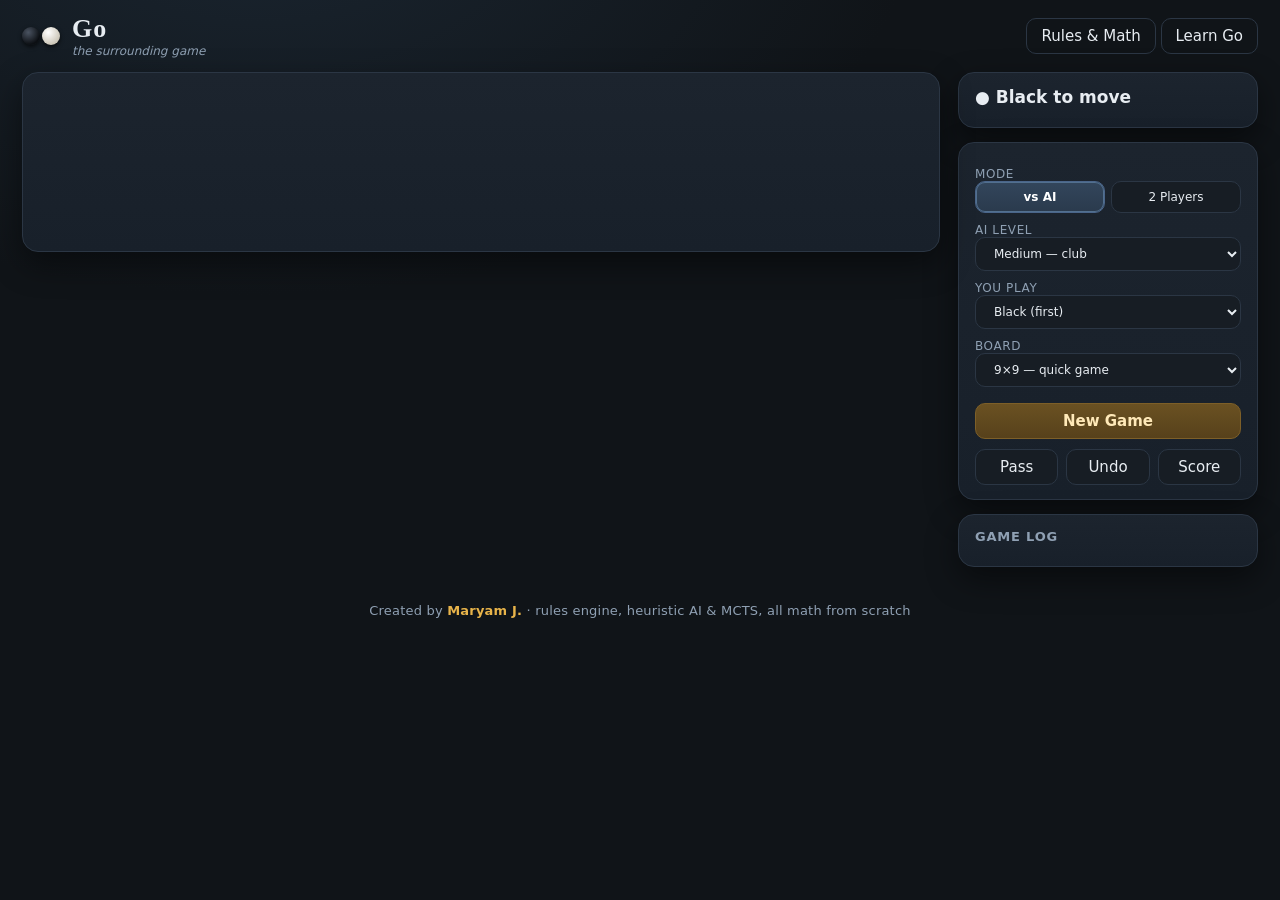
==== static/index.html @ 0ea75865 "Go — the Surrounding Game: rules engine, four AI levels, desktop + web apps Full Go (Baduk/Weiqi) im" ====
<!DOCTYPE html>
<html lang="en">
<head>
<meta charset="utf-8">
<meta name="viewport" content="width=device-width, initial-scale=1">
<title>Go — the Surrounding Game</title>
<link rel="icon" href="data:image/svg+xml,%3Csvg xmlns='http://www.w3.org/2000/svg' viewBox='0 0 32 32'%3E%3Crect width='32' height='32' rx='6' fill='%23d8a04a'/%3E%3Ccircle cx='12' cy='12' r='6' fill='%23111'/%3E%3Ccircle cx='21' cy='20' r='6' fill='%23f6f2e8'/%3E%3C/svg%3E">
<link rel="stylesheet" href="style.css">
</head>
<body>
<header>
  <div class="brand">
    <span class="logo"><i class="dot b"></i><i class="dot w"></i></span>
    <div>
      <h1>Go</h1>
      <p>the surrounding game</p>
    </div>
  </div>
  <nav>
    <button id="btn-rules" class="ghost">Rules &amp; Math</button>
    <button id="btn-learn" class="ghost">Learn Go</button>
  </nav>
</header>

<main>
  <section class="board-wrap card">
    <canvas id="board"></canvas>
    <div id="thinking" class="hidden"><span class="spinner"></span> AI is thinking…</div>
    <div id="toast" class="hidden"></div>
  </section>

  <aside class="panel">
    <div class="card status">
      <div id="turn" class="turn">● Black to move</div>
      <div id="meta" class="meta"></div>
    </div>

    <div class="card settings">
      <label>Mode
        <div class="seg">
          <button id="m-ai" class="on">vs AI</button>
          <button id="m-2p">2 Players</button>
        </div>
      </label>
      <div id="ai-only">
        <label>AI level
          <select id="level">
            <option value="easy">Easy — beginner</option>
            <option value="medium" selected>Medium — club</option>
            <option value="hard">Hard — strong attacks</option>
            <option value="master">Master — MCTS search</option>
          </select>
        </label>
        <label>You play
          <select id="color">
            <option value="1" selected>Black (first)</option>
            <option value="-1">White (+7.5 komi)</option>
          </select>
        </label>
      </div>
      <label>Board
        <select id="size">
          <option value="9" selected>9×9 — quick game</option>
          <option value="13">13×13 — balanced</option>
          <option value="19">19×19 — full board</option>
        </select>
      </label>
      <button id="btn-new" class="primary">New Game</button>
      <div class="row">
        <button id="btn-pass">Pass</button>
        <button id="btn-undo">Undo</button>
        <button id="btn-score">Score</button>
      </div>
    </div>

    <div class="card log">
      <h3>Game log</h3>
      <ul id="log"></ul>
    </div>
  </aside>
</main>

<footer class="credit">Created by <b>Maryam J.</b> · rules engine, heuristic AI &amp; MCTS, all math from scratch</footer>

<dialog id="dlg-rules"><div class="dlg-body"><h2>Rules, Instructions &amp; Math</h2><div id="rules-text"></div><p class="credit dlg-credit">Created by <b>Maryam J.</b></p><form method="dialog"><button class="primary">Close</button></form></div></dialog>
<dialog id="dlg-score"><div class="dlg-body"><h2 id="score-title">Final score</h2><div id="score-text"></div><form method="dialog"><button class="primary">Close</button></form></div></dialog>
<dialog id="dlg-learn"><div class="dlg-body" id="dlg-learn-body"></div></dialog>

<script src="app.js"></script>
</body>
</html>
---- static/style.css ----
:root {
  --bg: #101418;
  --bg2: #171d24;
  --card: #1c242e;
  --line: #2b3644;
  --ink: #e8edf2;
  --muted: #8fa0b3;
  --accent: #e8b44a;
  --green: #5fbf8a;
  --red: #e06a5f;
  --wood1: #e0aa55;
  --wood2: #c78b33;
  --radius: 16px;
  font-size: 15px;
}

* { box-sizing: border-box; }

body {
  margin: 0;
  min-height: 100vh;
  background: radial-gradient(1200px 700px at 20% -10%, #1a2530 0%, var(--bg) 55%),
              var(--bg);
  color: var(--ink);
  font-family: "Segoe UI", system-ui, -apple-system, sans-serif;
}

header {
  display: flex; justify-content: space-between; align-items: center;
  padding: 14px 22px;
}
.brand { display: flex; gap: 12px; align-items: center; }
.brand h1 { margin: 0; font-family: Georgia, serif; font-size: 26px; letter-spacing: 1px; }
.brand p { margin: 0; color: var(--muted); font-size: 12px; font-style: italic; }
.logo { display: flex; gap: 2px; }
.dot { width: 18px; height: 18px; border-radius: 50%; display: inline-block; }
.dot.b { background: radial-gradient(circle at 35% 30%, #4a5361, #0c0f13 70%); box-shadow: 0 2px 4px #000a; }
.dot.w { background: radial-gradient(circle at 35% 30%, #ffffff, #c9c3b4 75%); box-shadow: 0 2px 4px #000a; }

button, select {
  font: inherit; color: var(--ink); border: 1px solid var(--line);
  background: var(--bg2); border-radius: 10px; padding: 8px 14px; cursor: pointer;
  transition: filter .15s, transform .05s;
}
button:hover, select:hover { filter: brightness(1.2); }
button:active { transform: scale(.97); }
button.primary { background: linear-gradient(180deg, #6a5122, #57411b); border-color: #7d5f28; color: #ffe9b8; font-weight: 600; }
button.ghost { background: transparent; }
button:disabled { opacity: .45; cursor: not-allowed; }

main {
  display: flex; gap: 18px; padding: 0 22px 26px; align-items: flex-start;
}
.card {
  background: linear-gradient(180deg, var(--card), #18202a);
  border: 1px solid var(--line); border-radius: var(--radius);
  box-shadow: 0 12px 32px #0007;
}

.board-wrap {
  position: relative; flex: 1 1 auto; display: flex; justify-content: center;
  padding: 14px; min-width: 0;
}
canvas { max-width: 100%; touch-action: manipulation; cursor: pointer; }

.panel { display: flex; flex-direction: column; gap: 14px; width: 300px; flex: 0 0 auto; }
.panel .card { padding: 14px 16px; }

.turn { font-size: 17px; font-weight: 600; }
.turn.thinking { color: var(--accent); }
.meta { color: var(--muted); font-size: 13px; margin-top: 6px; line-height: 1.5; }

.settings label { display: block; font-size: 12px; color: var(--muted); margin: 10px 0 4px; text-transform: uppercase; letter-spacing: .6px; }
.settings select { width: 100%; }
.seg { display: flex; gap: 6px; }
.seg button { flex: 1; }
.seg button.on { background: linear-gradient(180deg, #33465c, #2a3a4d); border-color: #4a658a; color: #fff; font-weight: 600; box-shadow: inset 0 0 0 1px #52708f; }
.row { display: flex; gap: 8px; margin-top: 10px; }
.row button { flex: 1; }
#btn-new { width: 100%; margin-top: 12px; }

.log { max-height: 220px; overflow: auto; }
.log h3 { margin: 0 0 8px; font-size: 13px; color: var(--muted); text-transform: uppercase; letter-spacing: .8px; }
.log ul { list-style: none; margin: 0; padding: 0; font-size: 13px; line-height: 1.7; }
.log li b { color: var(--accent); font-weight: 600; }
.log li.err { color: var(--red); }

#thinking {
  position: absolute; inset: 0; display: flex; gap: 10px; align-items: center; justify-content: center;
  background: #0d111688; backdrop-filter: blur(1px); border-radius: var(--radius);
  font-weight: 600; color: var(--accent);
}
.spinner { width: 18px; height: 18px; border: 3px solid #ffffff22; border-top-color: var(--accent); border-radius: 50%; animation: spin .8s linear infinite; }
@keyframes spin { to { transform: rotate(1turn); } }

#toast {
  position: absolute; left: 50%; bottom: 18px; transform: translateX(-50%);
  background: #2a1412; color: #ffd9d4; border: 1px solid #7e3a33;
  padding: 8px 16px; border-radius: 10px; font-size: 14px; max-width: 90%;
  animation: rise .2s ease-out;
}
@keyframes rise { from { opacity: 0; transform: translate(-50%, 8px); } }

dialog {
  border: 1px solid var(--line); border-radius: var(--radius);
  background: var(--card); color: var(--ink); max-width: 640px; width: min(92vw, 640px);
  padding: 0; margin: auto;
}
dialog::backdrop { background: #05070a99; backdrop-filter: blur(2px); }
.dlg-body { padding: 22px 26px; max-height: 80vh; overflow: auto; }
.dlg-body h2 { margin-top: 0; font-family: Georgia, serif; }
.dlg-body h3 { color: var(--accent); margin-bottom: 4px; }
.dlg-body pre {
  background: #10161d; border: 1px solid var(--line); border-radius: 10px;
  padding: 14px; overflow-x: auto; font-size: 13px; line-height: 1.55; white-space: pre-wrap;
}
.dlg-body .formula { color: #9fd0ff; }
.dlg-body button { margin-top: 12px; }
.lesson-nav { display: flex; gap: 8px; margin-top: 10px; }
.lesson-nav button { flex: 1; }
.mini-board { display: block; margin: 10px auto; border-radius: 12px; }

.hidden { display: none !important; }

.credit {
  text-align: center; padding: 10px 0 22px; font-size: 13px;
  color: var(--muted); letter-spacing: .2px;
}
.credit b { color: var(--accent); font-weight: 600; }
.dlg-credit { padding: 4px 0 0; }

@media (max-width: 900px) {
  main { flex-direction: column; }
  .panel { width: 100%; }
  header nav button { padding: 6px 10px; font-size: 13px; }
}
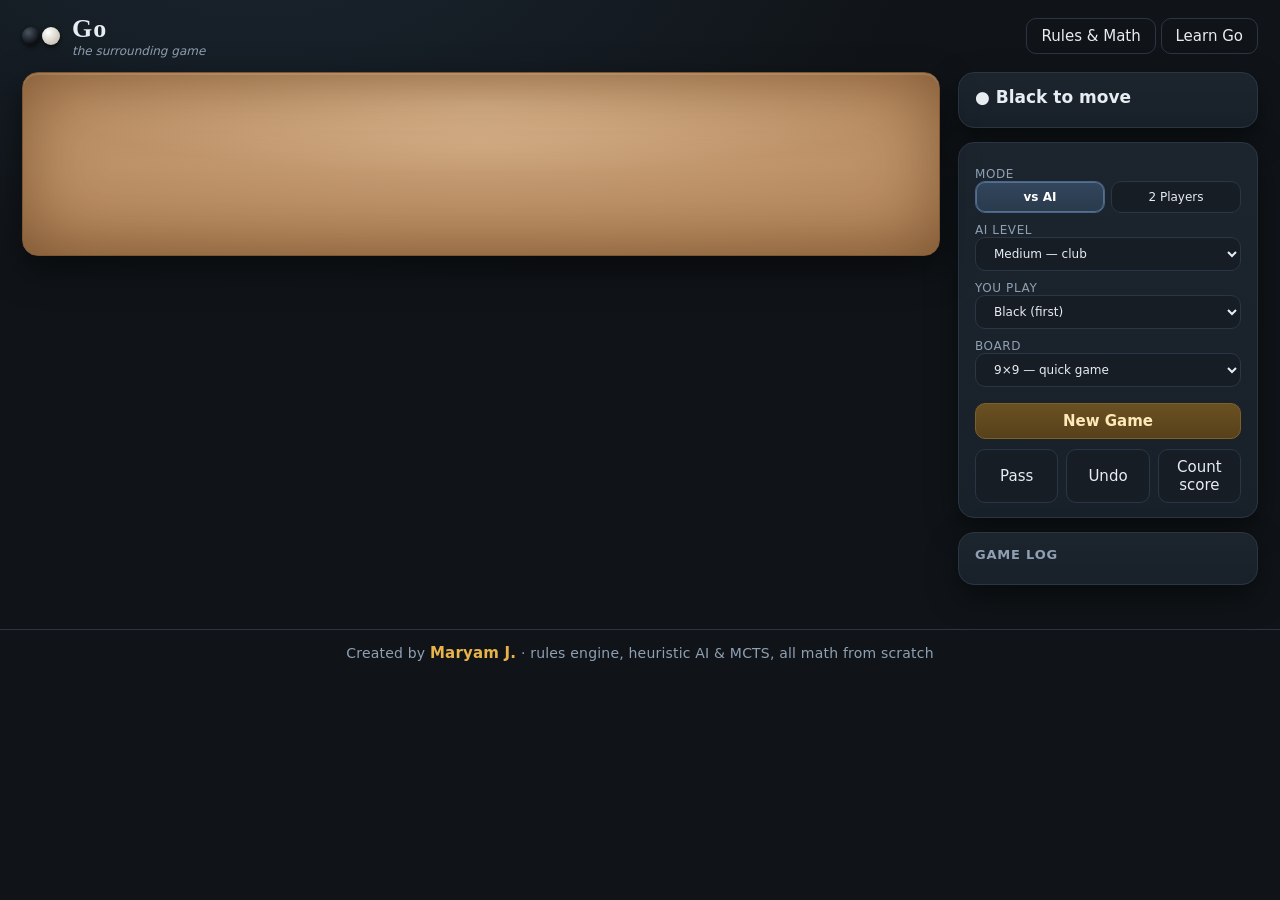
==== commit 2620cf71: "Say who won, and start the set with empty bowls "White wins" on its own reads like a bug to the play" ====
--- a/static/index.html
+++ b/static/index.html
@@ -69,7 +69,7 @@
       <div class="row">
         <button id="btn-pass">Pass</button>
         <button id="btn-undo">Undo</button>
-        <button id="btn-score">Score</button>
+        <button id="btn-score" title="Stop playing now and count the board">Count score</button>
       </div>
     </div>
 
@@ -83,7 +83,7 @@
 <footer class="credit">Created by <b>Maryam J.</b> · rules engine, heuristic AI &amp; MCTS, all math from scratch</footer>
 
 <dialog id="dlg-rules"><div class="dlg-body"><h2>Rules, Instructions &amp; Math</h2><div id="rules-text"></div><p class="credit dlg-credit">Created by <b>Maryam J.</b></p><form method="dialog"><button class="primary">Close</button></form></div></dialog>
-<dialog id="dlg-score"><div class="dlg-body"><h2 id="score-title">Final score</h2><div id="score-text"></div><form method="dialog"><button class="primary">Close</button></form></div></dialog>
+<dialog id="dlg-score"><div class="dlg-body"><h2 id="score-title">Final score</h2><div id="score-text"></div><p class="credit dlg-credit">Created by <b>Maryam J.</b></p><form method="dialog"><button class="primary">Close</button></form></div></dialog>
 <dialog id="dlg-learn"><div class="dlg-body" id="dlg-learn-body"></div></dialog>
 
 <script src="app.js"></script>
--- a/static/style.css
+++ b/static/style.css
@@ -59,7 +59,14 @@
 
 .board-wrap {
   position: relative; flex: 1 1 auto; display: flex; justify-content: center;
-  padding: 14px; min-width: 0;
+  padding: 16px; min-width: 0;
+  /* the table the board sits on */
+  background:
+    radial-gradient(78% 62% at 50% 18%, rgba(255, 226, 186, .30) 0%, rgba(255, 226, 186, 0) 60%),
+    radial-gradient(120% 100% at 50% 40%, #c9a179 0%, #b78a5f 52%, #9c6f47 100%);
+  border: 1px solid #7d5632;
+  box-shadow: inset 0 0 70px rgba(74, 42, 12, .50), inset 0 2px 0 rgba(255, 233, 200, .25),
+              0 14px 34px rgba(0, 0, 0, .5);
 }
 canvas { max-width: 100%; touch-action: manipulation; cursor: pointer; }
 
@@ -115,6 +122,18 @@
   padding: 14px; overflow-x: auto; font-size: 13px; line-height: 1.55; white-space: pre-wrap;
 }
 .dlg-body .formula { color: #9fd0ff; }
+
+.score-table { width: 100%; border-collapse: collapse; font-variant-numeric: tabular-nums; margin-bottom: 10px; }
+.score-table th, .score-table td { padding: 6px 8px; text-align: right; white-space: nowrap; }
+.score-table th:first-child, .score-table td:first-child { text-align: left; }
+.score-table th { color: var(--muted); font-weight: 500; font-size: 13px; border-bottom: 1px solid var(--line); }
+.score-table td { font-size: 15px; }
+.why { color: var(--muted); font-size: 14px; line-height: 1.55; }
+.why b { color: var(--ink); }
+#score-title.result-you { color: var(--green); }
+#score-title.result-AI, #score-title.result-draw { color: var(--accent); }
+.legend { color: var(--muted); font-size: 12px; }
+
 .dlg-body button { margin-top: 12px; }
 .lesson-nav { display: flex; gap: 8px; margin-top: 10px; }
 .lesson-nav button { flex: 1; }
@@ -123,11 +142,12 @@
 .hidden { display: none !important; }
 
 .credit {
-  text-align: center; padding: 10px 0 22px; font-size: 13px;
+  text-align: center; padding: 14px 0 24px; font-size: 14px;
   color: var(--muted); letter-spacing: .2px;
 }
-.credit b { color: var(--accent); font-weight: 600; }
-.dlg-credit { padding: 4px 0 0; }
+.credit b { color: var(--accent); font-weight: 600; font-size: 15px; }
+footer.credit { border-top: 1px solid var(--line); margin-top: 18px; }
+.dlg-credit { padding: 4px 0 0; border-top: none; margin-top: 10px; font-size: 13px; }
 
 @media (max-width: 900px) {
   main { flex-direction: column; }
